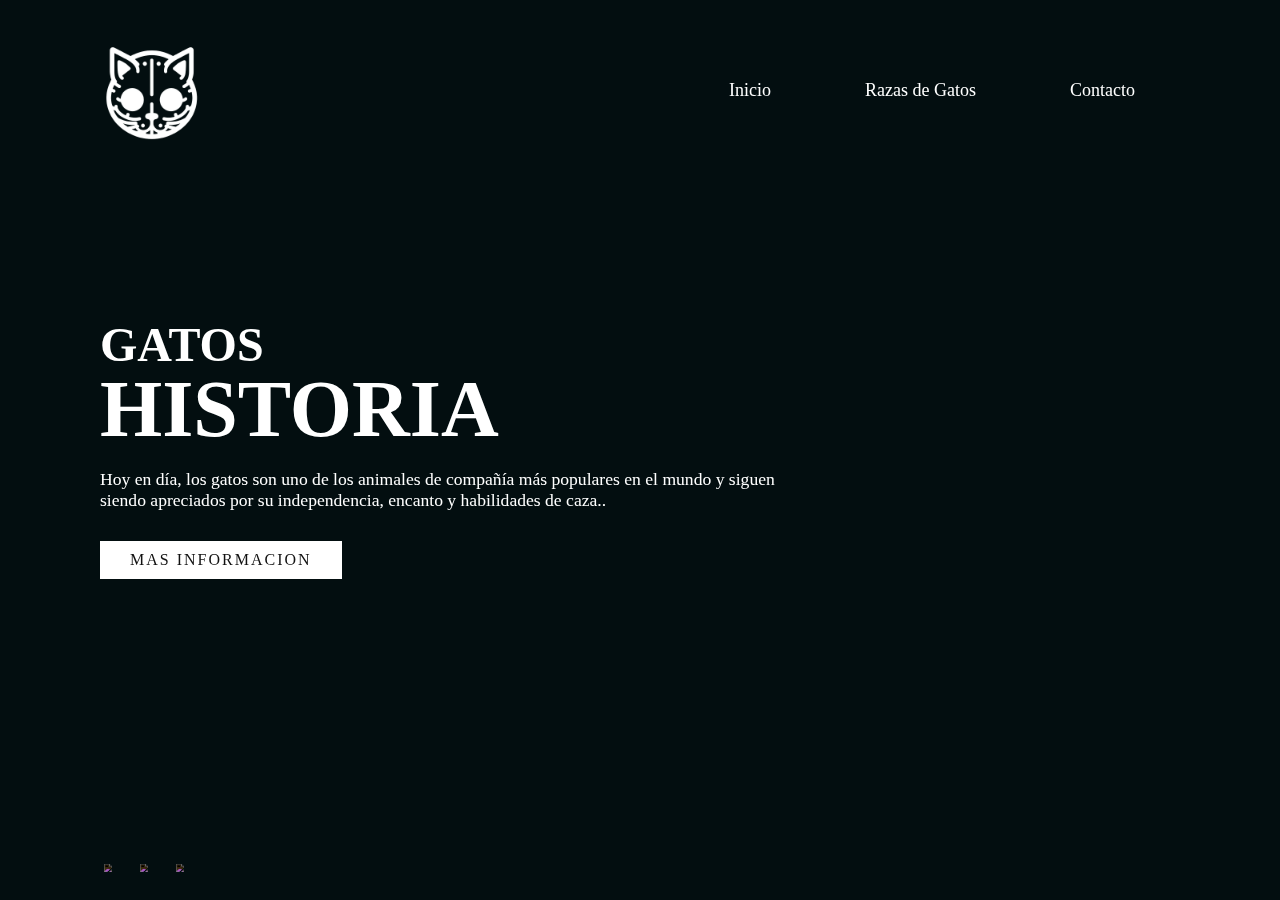
==== index.html @ 2f985531 "nuevaversion1" ====
<html lang="en">
<head>
    <meta charset="UTF-8">
    <meta http-equiv="X-UA-Compatible" content="IE=edge">
    <meta name="viewport" content="width=device-width, initial-scale=1.0">
    <title>Document</title>
    <link rel="stylesheet" href="css/styles.css">
</head>
<body>
    <section class="showcase">
        <header>
            <img class="logo" src="img/Logo1.png" alt="Logo de la Empresa">
            <div class="container">
                <nav>
                    <ul>
                        <li><a href="main.html">Inicio</a></li>
                        <li><a href="TiposGato.html">Razas de Gatos</a></li>
                        <li>Contacto</li>
                    </ul>
                </nav>
            </div>
        </header>
        <video src="img/video4.mp4" muted loop autoplay></video>
        <div class="overlay"></div>
        <div class="text">
            <h2>Gatos</h2>
            <h3>Historia</h3>
            <p>Hoy en día, los gatos son uno de los animales de compañía más populares
                en el mundo y siguen siendo apreciados por su independencia, encanto y
                habilidades de caza..</p>
            <a href="historia.html">Mas Informacion</a>
        </div>
        <ul class="social">
            <li><a href="#"><img src="https://i.ibb.co/x7P24fL/facebook.png"></a></li>
            <li><a href="#"><img src="https://i.ibb.co/Wnxq2Nq/twitter.png"></a></li>
            <li><a href="#"><img src="https://i.ibb.co/ySwtH4B/instagram.png"></a></li>
        </ul>
    </section>
</body>
</html>
---- css/styles.css ----
* {
    margin: 0;
    padding: 0;
    box-sizing: border-box;
    font-family: 'Segoe UI';
}
.logo {
    width: 100px; 
    height: auto; 
    
}
header {
    position: absolute;
    top: 0;
    left: 0;
    width: 100%;
    padding: 40px 100px;
    z-index: 1000;
    display: flex;
    justify-content: space-between;
    align-items: center;
    
}
header .logo {
    color: #ffffff;
    text-transform: uppercase;
    cursor: pointer;
}
a:-webkit-any-link {
    color: #fff;
    cursor: pointer;
    text-decoration: none;
}
.container {
    background: transparent;
    display: flex;
    align-items: center;
    justify-content: center;
    
}

nav ul li {
    list-style: none;
    display: inline-grid;
    padding: 15px 35px;
    margin: 10px;
    font-size: 18px;
    font-weight: 500;
    color: #ffffff;
    cursor: pointer;
    position: relative;
    z-index: 2;
    transition: color 0.4s;
}
nav ul li::after {
    content: '';
    background: #333;
    width: 100%;
    height: 100%;
    border-radius: 30px;
    position: absolute;
    top: 100%;
    left: 50%;
    transform: translate(-50%, -50%);
    z-index: -1;
    opacity: 0;
}


nav ul li:hover::after {
    top: 50%;
    opacity: 1;
}
.showcase {
    position: absolute;
    right: 0;
    width: 100%;
    min-height: 100vh;
    padding: 100px;
    display: flex;
    justify-content: space-between;
    align-items: center;
    background: #111;
    transition: 0.5s;
    z-index: 2;
}

.showcase.active {
    right: 300px;
}

.showcase video {
    position: absolute;
    top: 0;
    left: 0;
    width: 100%;
    height: 100%;
    object-fit: cover;
    opacity: 0.9;
}
.overlay {
    position: absolute;
    top: 0;
    left: 0;
    width: 100%;
    height: 100%;
    background: #156275;
    mix-blend-mode: overlay;
}

.text {
    position: relative;
    z-index: 10;
}

.text h2 {
    font-size: 3em;
    font-weight: 800;
    color: #fff;
    line-height: 1em;
    text-transform: uppercase;
}

.text h3 {
    font-size: 5em;
    font-weight: 700;
    color: #fff;
    line-height: 1em;
    text-transform: uppercase;
}

.text p {
    font-size: 1.1em;
    color: #fff;
    margin: 20px 0;
    font-weight: 400;
    max-width: 700px;
}

.text a {
    display: inline-block;
    font-size: 1em;
    background: #fff;
    padding: 10px 30px;
    text-transform: uppercase;
    text-decoration: none;
    font-weight: 500;
    margin-top: 10px;
    color: #111;
    letter-spacing: 2px;
    transition: 0.2s;
}

.text a:hover {
    letter-spacing: 6px;
}

.social {
    position: absolute;
    z-index: 10;
    bottom: 20px;
    display: flex;
    justify-content: center;
    align-items: center;
}
.social li {
    list-style: none;
}

.social li a {
    display: inline-block;
    margin-right: 20px;
    filter: invert(1);
    transform: scale(0.5);
    transition: 0.5s;
}

.social li a:hover {
    transform: scale(0.5) translateY(-15px);
}

.menu {
    position: absolute;
    top: 0;
    right: 0;
    width: 300px;
    height: 100%;
    display: flex;
    justify-content: center;
    align-items: center;
}

.menu ul {
    position: relative;
}

.menu ul li {
    list-style: none;
}

.menu ul li a {
    text-decoration: none;
    font-size: 24px;
    color: #111;
}

.menu ul li a:hover {
    color: #03a9f4;
}

@media (max-width: 991px) {

    .showcase,
    .showcase header {
        padding: 40px;
    }

    .text h2 {
        font-size: 3em;
    }

    .text h3 {
        font-size: 2em;
    }
}
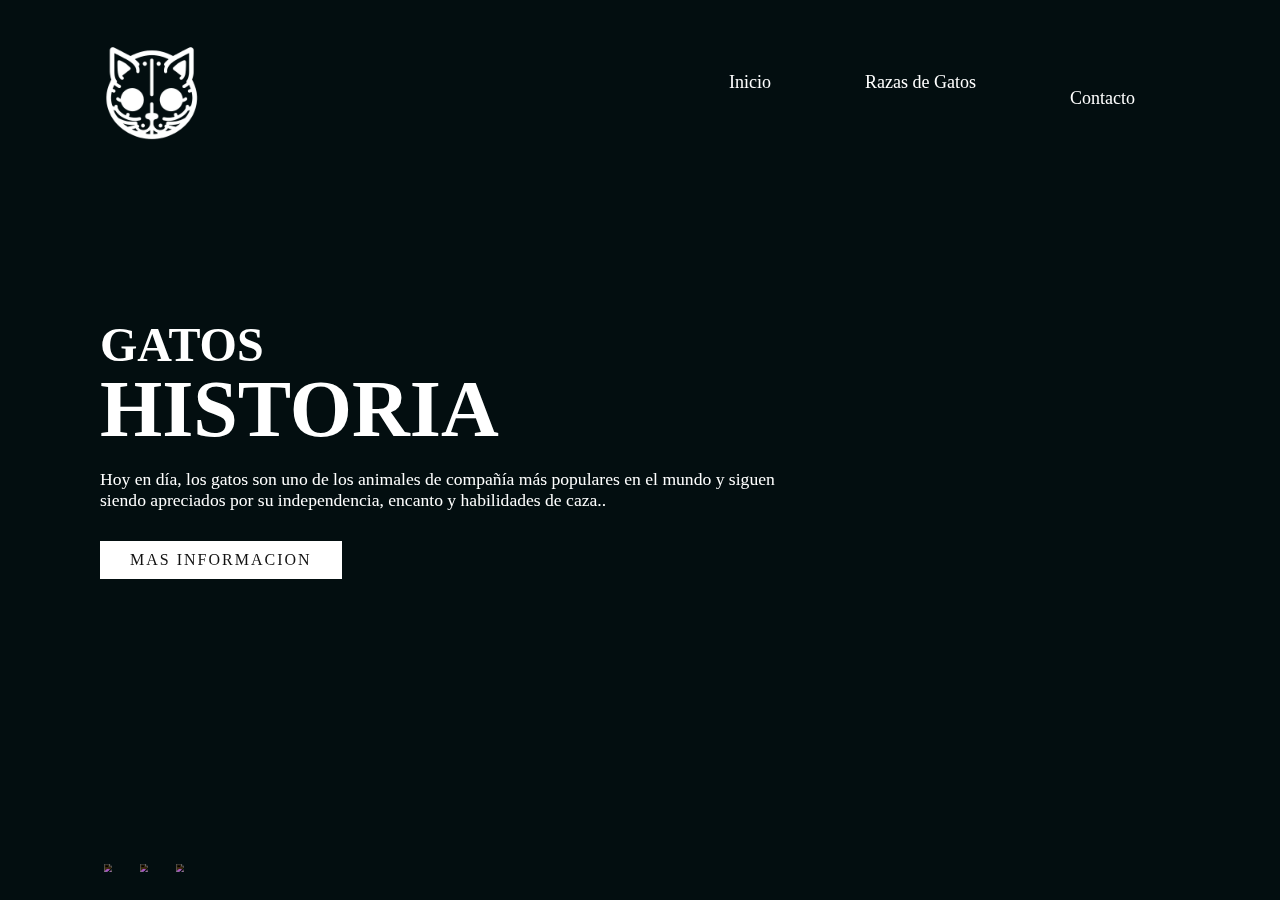
==== commit 8917208e: "nuevaversion5" ====
--- a/index.html
+++ b/index.html
@@ -13,9 +13,9 @@
             <div class="container">
                 <nav>
                     <ul>
-                        <li><a href="main.html">Inicio</a></li>
-                        <li><a href="TiposGato.html">Razas de Gatos</a></li>
-                        <li>Contacto</li>
+                        <li><a href="index.html">Inicio</a></li>
+                        <li><a href="tiposGato.html">Razas de Gatos</a></li>
+                        <li><a href="contacto.html"></a>Contacto</li>
                     </ul>
                 </nav>
             </div>
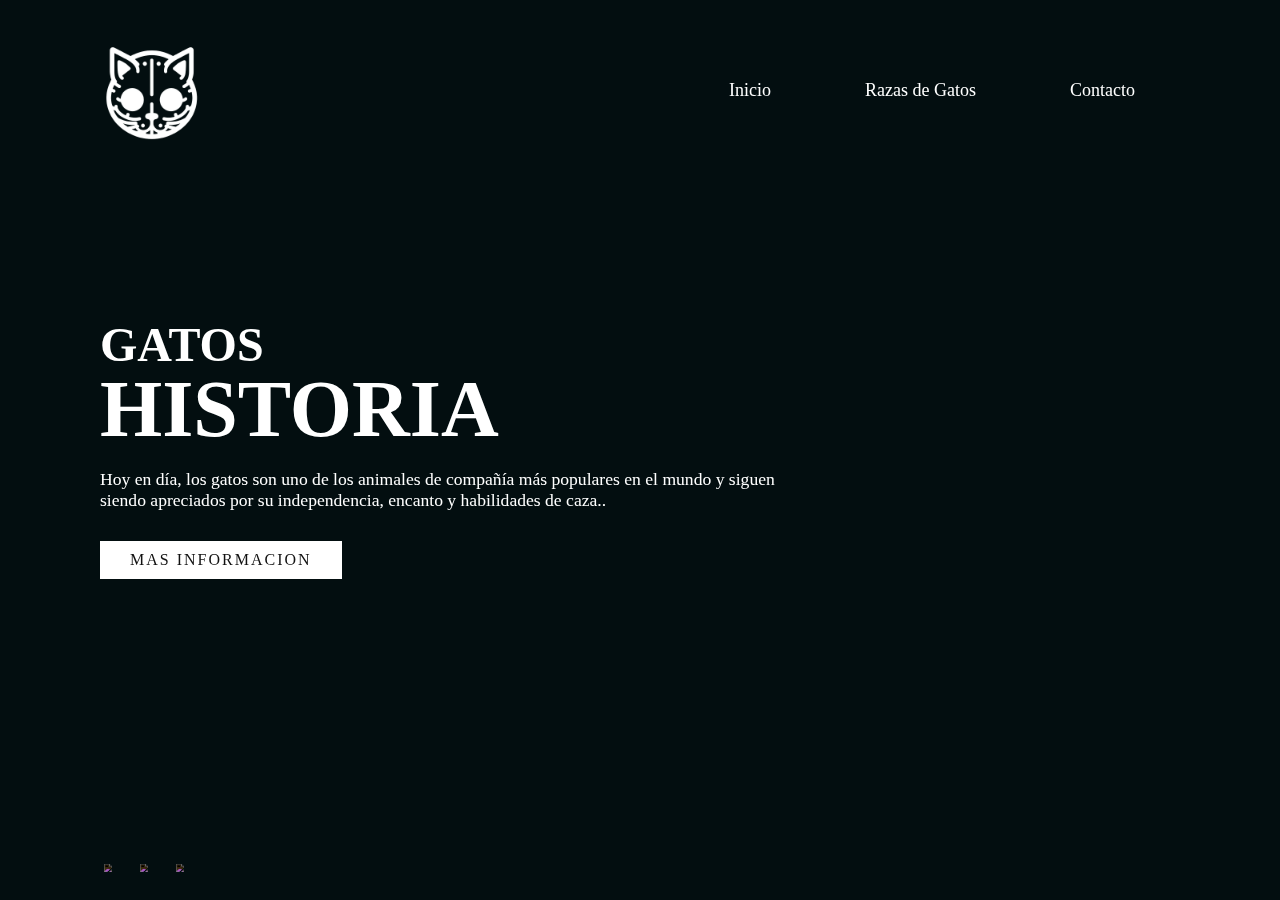
==== commit 6b4b3556: "nuevaversion8" ====
--- a/index.html
+++ b/index.html
@@ -15,7 +15,7 @@
                     <ul>
                         <li><a href="index.html">Inicio</a></li>
                         <li><a href="tiposGato.html">Razas de Gatos</a></li>
-                        <li><a href="contacto.html"></a>Contacto</li>
+                        <li><a href="contacto.html">Contacto</a></li>
                     </ul>
                 </nav>
             </div>
